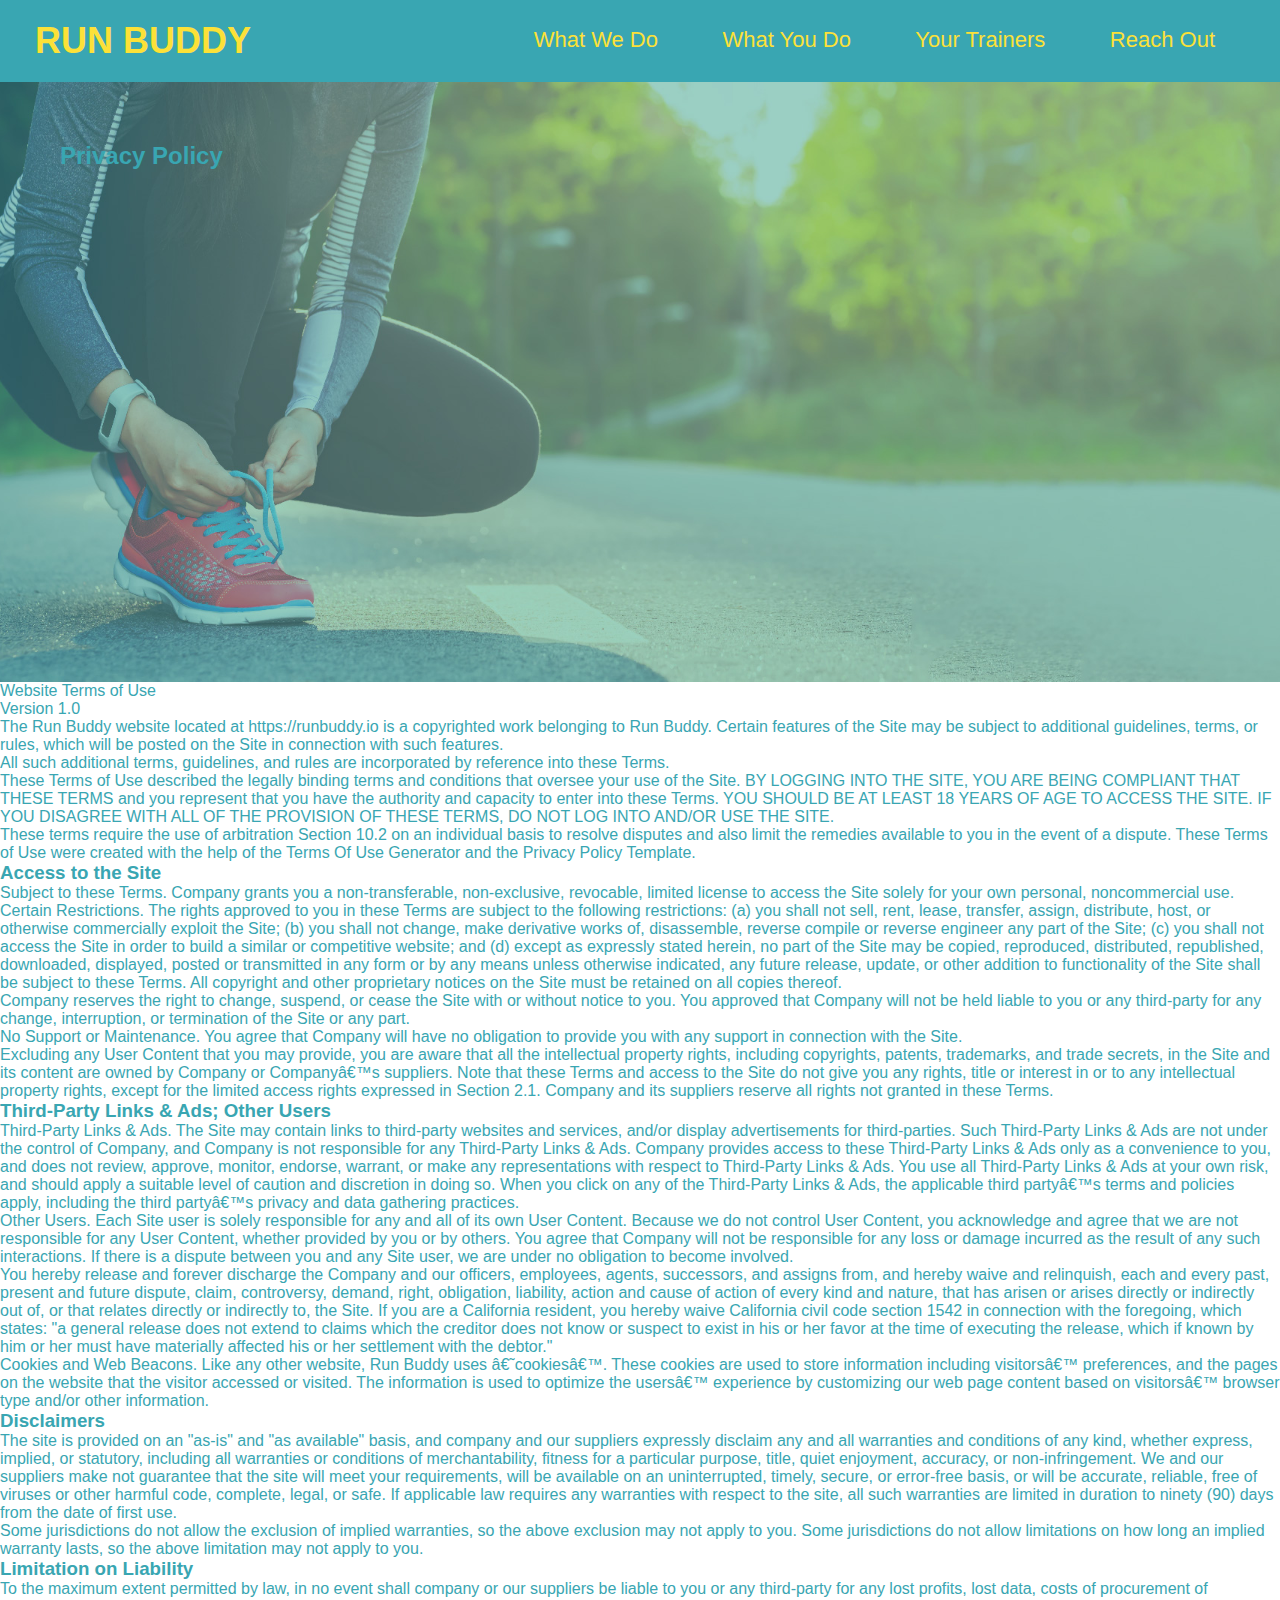
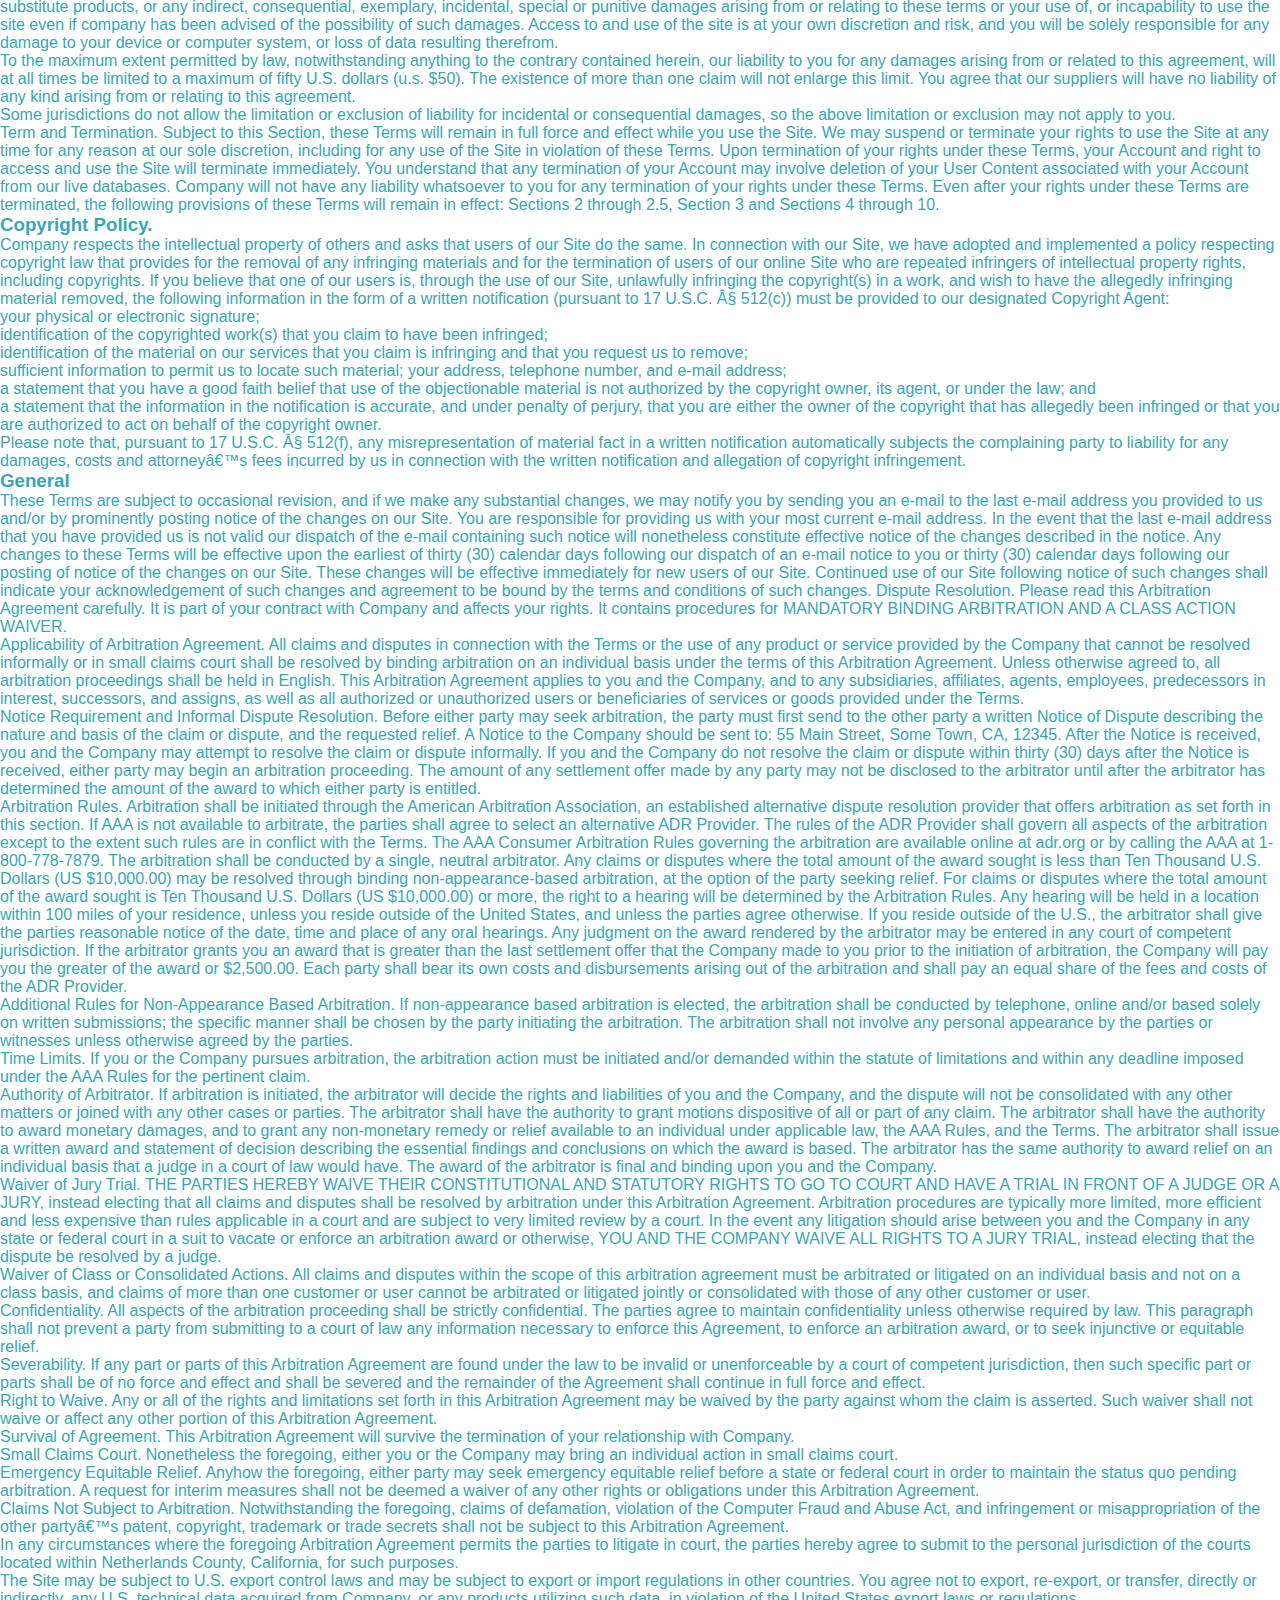
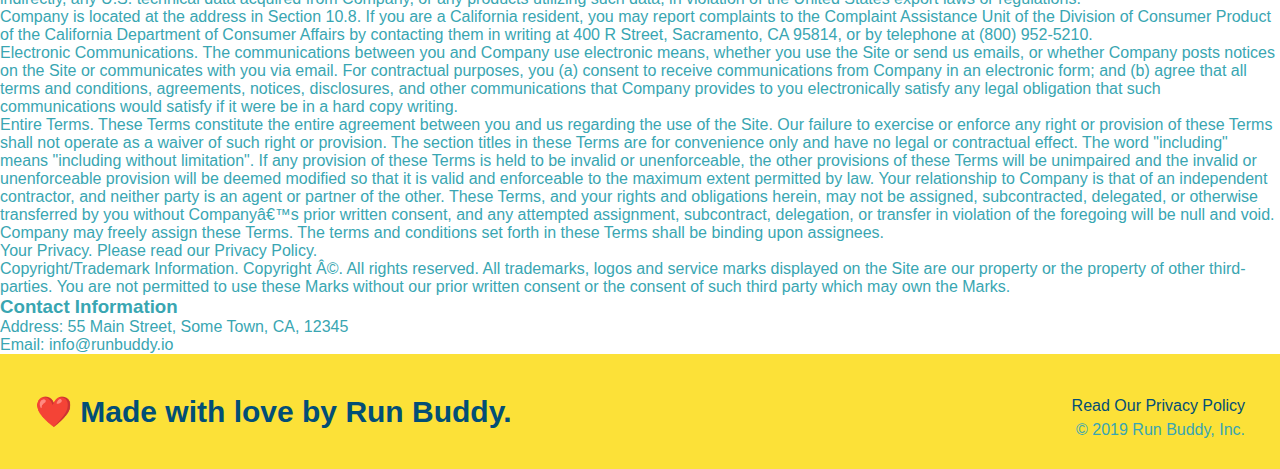
==== privacy-policy.html @ a8b6cab4 "New Privacy Policy Page" ====
<!DOCTYPE html>
<html lang="en">
<head>
    <meta charset="UTF-8">
    <meta name="viewport" content="width=device-width, initial-scale=1.0">
    <title>Privacy Policy - Run Buddy</title>
    <link rel="stylesheet" href="./assets/css/style.css"/>
</head>
<body>
    <header>
        <h1>
            <a href="/">RUN BUDDY</a>
        </h1>
       <!-- navigation -->
        <nav>
            <!-- Unordered list element -->
            <ul>
                <!-- List item element -->
                <li>
                    <!-- Anchor element -->
                    <a href="./index.html#what-we-do">What We Do</a>
                </li>
                <li>
                    <a href="./index.html#what-you-do">What You Do</a>
                </li>
                <li>
                    <a href="./index.html#your-trainers">Your Trainers</a>
                </li>
                <li>
                    <a href="./index.html#reach-out">Reach Out</a>
                </li>
            </ul>
        </nav>
    </header>
    <!-- Hero Section -->
    <section class="hero">
        <h2 class="page-title">
            Privacy Policy
        </h2>
    </section>
    <article>
        <p>
            Website Terms of Use
          </p>
    
          <p>
            Version 1.0
          </p>
    
          <p>
            The Run Buddy website located at https://runbuddy.io is a copyrighted work belonging to Run Buddy. Certain
            features of the Site may be subject to additional guidelines, terms, or rules, which will be posted on the Site
            in connection with such features.
          </p>
    
          <p>
            All such additional terms, guidelines, and rules are incorporated by reference into these Terms.
          </p>
    
          <p>
            These Terms of Use described the legally binding terms and conditions that oversee your use of the Site. BY
            LOGGING INTO THE SITE, YOU ARE BEING COMPLIANT THAT THESE TERMS and you represent that you have the authority
            and capacity to enter into these Terms. YOU SHOULD BE AT LEAST 18 YEARS OF AGE TO ACCESS THE SITE. IF YOU
            DISAGREE WITH ALL OF THE PROVISION OF THESE TERMS, DO NOT LOG INTO AND/OR USE THE SITE.
          </p>
    
          <p>
            These terms require the use of arbitration Section 10.2 on an individual basis to resolve disputes and also
            limit the remedies available to you in the event of a dispute. These Terms of Use were created with the help of
            the Terms Of Use Generator and the Privacy Policy Template.
          </p>
    
          <h3>
            Access to the Site
          </h3>
    
          <p>
            Subject to these Terms. Company grants you a non-transferable, non-exclusive, revocable, limited license to
            access the Site solely for your own personal, noncommercial use.
          </p>
    
          <p>
            Certain Restrictions. The rights approved to you in these Terms are subject to the following restrictions: (a)
            you shall not sell, rent, lease, transfer, assign, distribute, host, or otherwise commercially exploit the Site;
            (b) you shall not change, make derivative works of, disassemble, reverse compile or reverse engineer any part of
            the Site; (c) you shall not access the Site in order to build a similar or competitive website; and (d) except
            as expressly stated herein, no part of the Site may be copied, reproduced, distributed, republished, downloaded,
            displayed, posted or transmitted in any form or by any means unless otherwise indicated, any future release,
            update, or other addition to functionality of the Site shall be subject to these Terms. All copyright and other
            proprietary notices on the Site must be retained on all copies thereof.
          </p>
    
          <p>
            Company reserves the right to change, suspend, or cease the Site with or without notice to you. You approved
            that Company will not be held liable to you or any third-party for any change, interruption, or termination of
            the Site or any part.
          </p>
    
          <p>
            No Support or Maintenance. You agree that Company will have no obligation to provide you with any support in
            connection with the Site.
          </p>
    
          <p>
            Excluding any User Content that you may provide, you are aware that all the intellectual property rights,
            including copyrights, patents, trademarks, and trade secrets, in the Site and its content are owned by Company
            or Companyâ€™s suppliers. Note that these Terms and access to the Site do not give you any rights, title or
            interest in or to any intellectual property rights, except for the limited access rights expressed in Section
            2.1. Company and its suppliers reserve all rights not granted in these Terms.
          </p>
    
          <h3>
            Third-Party Links & Ads; Other Users
          </h3>
    
          <p>
            Third-Party Links & Ads. The Site may contain links to third-party websites and services, and/or display
            advertisements for third-parties. Such Third-Party Links & Ads are not under the control of Company, and Company
            is not responsible for any Third-Party Links & Ads. Company provides access to these Third-Party Links & Ads
            only as a convenience to you, and does not review, approve, monitor, endorse, warrant, or make any
            representations with respect to Third-Party Links & Ads. You use all Third-Party Links & Ads at your own risk,
            and should apply a suitable level of caution and discretion in doing so. When you click on any of the
            Third-Party Links & Ads, the applicable third partyâ€™s terms and policies apply, including the third partyâ€™s
            privacy and data gathering practices.
          </p>
    
          <p>
            Other Users. Each Site user is solely responsible for any and all of its own User Content. Because we do not
            control User Content, you acknowledge and agree that we are not responsible for any User Content, whether
            provided by you or by others. You agree that Company will not be responsible for any loss or damage incurred as
            the result of any such interactions. If there is a dispute between you and any Site user, we are under no
            obligation to become involved.
          </p>
    
          <p>
            You hereby release and forever discharge the Company and our officers, employees, agents, successors, and
            assigns from, and hereby waive and relinquish, each and every past, present and future dispute, claim,
            controversy, demand, right, obligation, liability, action and cause of action of every kind and nature, that has
            arisen or arises directly or indirectly out of, or that relates directly or indirectly to, the Site. If you are
            a California resident, you hereby waive California civil code section 1542 in connection with the foregoing,
            which states: "a general release does not extend to claims which the creditor does not know or suspect to exist
            in his or her favor at the time of executing the release, which if known by him or her must have materially
            affected his or her settlement with the debtor."
          </p>
    
          <p>
            Cookies and Web Beacons. Like any other website, Run Buddy uses â€˜cookiesâ€™. These cookies are used to store
            information including visitorsâ€™ preferences, and the pages on the website that the visitor accessed or visited.
            The information is used to optimize the usersâ€™ experience by customizing our web page content based on visitorsâ€™
            browser type and/or other information.
          </p>
    
          <h3>
            Disclaimers
          </h3>
    
          <p>
            The site is provided on an "as-is" and "as available" basis, and company and our suppliers expressly disclaim
            any and all warranties and conditions of any kind, whether express, implied, or statutory, including all
            warranties or conditions of merchantability, fitness for a particular purpose, title, quiet enjoyment, accuracy,
            or non-infringement. We and our suppliers make not guarantee that the site will meet your requirements, will be
            available on an uninterrupted, timely, secure, or error-free basis, or will be accurate, reliable, free of
            viruses or other harmful code, complete, legal, or safe. If applicable law requires any warranties with respect
            to the site, all such warranties are limited in duration to ninety (90) days from the date of first use.
          </p>
    
          <p>
            Some jurisdictions do not allow the exclusion of implied warranties, so the above exclusion may not apply to
            you. Some jurisdictions do not allow limitations on how long an implied warranty lasts, so the above limitation
            may not apply to you.
          </p>
    
          <h3>
            Limitation on Liability
          </h3>
    
          <p>
            To the maximum extent permitted by law, in no event shall company or our suppliers be liable to you or any
            third-party for any lost profits, lost data, costs of procurement of substitute products, or any indirect,
            consequential, exemplary, incidental, special or punitive damages arising from or relating to these terms or
            your use of, or incapability to use the site even if company has been advised of the possibility of such
            damages. Access to and use of the site is at your own discretion and risk, and you will be solely responsible
            for any damage to your device or computer system, or loss of data resulting therefrom.
          </p>
    
          <p>
            To the maximum extent permitted by law, notwithstanding anything to the contrary contained herein, our liability
            to you for any damages arising from or related to this agreement, will at all times be limited to a maximum of
            fifty U.S. dollars (u.s. $50). The existence of more than one claim will not enlarge this limit. You agree that
            our suppliers will have no liability of any kind arising from or relating to this agreement.
          </p>
    
          <p>
            Some jurisdictions do not allow the limitation or exclusion of liability for incidental or consequential
            damages, so the above limitation or exclusion may not apply to you.
          </p>
    
          <p>
            Term and Termination. Subject to this Section, these Terms will remain in full force and effect while you use
            the Site. We may suspend or terminate your rights to use the Site at any time for any reason at our sole
            discretion, including for any use of the Site in violation of these Terms. Upon termination of your rights under
            these Terms, your Account and right to access and use the Site will terminate immediately. You understand that
            any termination of your Account may involve deletion of your User Content associated with your Account from our
            live databases. Company will not have any liability whatsoever to you for any termination of your rights under
            these Terms. Even after your rights under these Terms are terminated, the following provisions of these Terms
            will remain in effect: Sections 2 through 2.5, Section 3 and Sections 4 through 10.
          </p>
    
          <h3>
            Copyright Policy.
          </h3>
    
          <p>
            Company respects the intellectual property of others and asks that users of our Site do the same. In connection
            with our Site, we have adopted and implemented a policy respecting copyright law that provides for the removal
            of any infringing materials and for the termination of users of our online Site who are repeated infringers of
            intellectual property rights, including copyrights. If you believe that one of our users is, through the use of
            our Site, unlawfully infringing the copyright(s) in a work, and wish to have the allegedly infringing material
            removed, the following information in the form of a written notification (pursuant to 17 U.S.C. Â§ 512(c)) must
            be provided to our designated Copyright Agent:
          </p>
    
          <ul>
            <li>
              your physical or electronic signature;
            </li>
            <li>
              identification of the copyrighted work(s) that you claim to have been infringed;
            </li>
            <li>
              identification of the material on our services that you claim is infringing and that you request us to remove;
            </li>
            <li>
              sufficient information to permit us to locate such material; your address, telephone number, and e-mail
              address;
            </li>
            <li>
              a statement that you have a good faith belief that use of the objectionable material is not authorized by the
              copyright owner, its agent, or under the law; and
            </li>
            <li>
              a statement that the information in the notification is accurate, and under penalty of perjury, that you are
              either the owner of the copyright that has allegedly been infringed or that you are authorized to act on
              behalf of the copyright owner.
            </li>
          </ul>
    
          <p>
            Please note that, pursuant to 17 U.S.C. Â§ 512(f), any misrepresentation of material fact in a written
            notification automatically subjects the complaining party to liability for any damages, costs and attorneyâ€™s
            fees incurred by us in connection with the written notification and allegation of copyright infringement.
          </p>
    
          <h3>
            General
          </h3>
    
          <p>
            These Terms are subject to occasional revision, and if we make any substantial changes, we may notify you by
            sending you an e-mail to the last e-mail address you provided to us and/or by prominently posting notice of the
            changes on our Site. You are responsible for providing us with your most current e-mail address. In the event
            that the last e-mail address that you have provided us is not valid our dispatch of the e-mail containing such
            notice will nonetheless constitute effective notice of the changes described in the notice. Any changes to these
            Terms will be effective upon the earliest of thirty (30) calendar days following our dispatch of an e-mail
            notice to you or thirty (30) calendar days following our posting of notice of the changes on our Site. These
            changes will be effective immediately for new users of our Site. Continued use of our Site following notice of
            such changes shall indicate your acknowledgement of such changes and agreement to be bound by the terms and
            conditions of such changes. Dispute Resolution. Please read this Arbitration Agreement carefully. It is part of
            your contract with Company and affects your rights. It contains procedures for MANDATORY BINDING ARBITRATION AND
            A CLASS ACTION WAIVER.
          </p>
    
          <p>
            Applicability of Arbitration Agreement. All claims and disputes in connection with the Terms or the use of any
            product or service provided by the Company that cannot be resolved informally or in small claims court shall be
            resolved by binding arbitration on an individual basis under the terms of this Arbitration Agreement. Unless
            otherwise agreed to, all arbitration proceedings shall be held in English. This Arbitration Agreement applies to
            you and the Company, and to any subsidiaries, affiliates, agents, employees, predecessors in interest,
            successors, and assigns, as well as all authorized or unauthorized users or beneficiaries of services or goods
            provided under the Terms.
          </p>
    
          <p>
            Notice Requirement and Informal Dispute Resolution. Before either party may seek arbitration, the party must
            first send to the other party a written Notice of Dispute describing the nature and basis of the claim or
            dispute, and the requested relief. A Notice to the Company should be sent to: 55 Main Street, Some Town, CA,
            12345. After the Notice is received, you and the Company may attempt to resolve the claim or dispute informally.
            If you and the Company do not resolve the claim or dispute within thirty (30) days after the Notice is received,
            either party may begin an arbitration proceeding. The amount of any settlement offer made by any party may not
            be disclosed to the arbitrator until after the arbitrator has determined the amount of the award to which either
            party is entitled.
          </p>
    
          <p>
            Arbitration Rules. Arbitration shall be initiated through the American Arbitration Association, an established
            alternative dispute resolution provider that offers arbitration as set forth in this section. If AAA is not
            available to arbitrate, the parties shall agree to select an alternative ADR Provider. The rules of the ADR
            Provider shall govern all aspects of the arbitration except to the extent such rules are in conflict with the
            Terms. The AAA Consumer Arbitration Rules governing the arbitration are available online at adr.org or by
            calling the AAA at 1-800-778-7879. The arbitration shall be conducted by a single, neutral arbitrator. Any
            claims or disputes where the total amount of the award sought is less than Ten Thousand U.S. Dollars (US
            $10,000.00) may be resolved through binding non-appearance-based arbitration, at the option of the party seeking
            relief. For claims or disputes where the total amount of the award sought is Ten Thousand U.S. Dollars (US
            $10,000.00) or more, the right to a hearing will be determined by the Arbitration Rules. Any hearing will be
            held in a location within 100 miles of your residence, unless you reside outside of the United States, and
            unless the parties agree otherwise. If you reside outside of the U.S., the arbitrator shall give the parties
            reasonable notice of the date, time and place of any oral hearings. Any judgment on the award rendered by the
            arbitrator may be entered in any court of competent jurisdiction. If the arbitrator grants you an award that is
            greater than the last settlement offer that the Company made to you prior to the initiation of arbitration, the
            Company will pay you the greater of the award or $2,500.00. Each party shall bear its own costs and
            disbursements arising out of the arbitration and shall pay an equal share of the fees and costs of the ADR
            Provider.
          </p>
    
          <p>
            Additional Rules for Non-Appearance Based Arbitration. If non-appearance based arbitration is elected, the
            arbitration shall be conducted by telephone, online and/or based solely on written submissions; the specific
            manner shall be chosen by the party initiating the arbitration. The arbitration shall not involve any personal
            appearance by the parties or witnesses unless otherwise agreed by the parties.
          </p>
    
          <p>
            Time Limits. If you or the Company pursues arbitration, the arbitration action must be initiated and/or demanded
            within the statute of limitations and within any deadline imposed under the AAA Rules for the pertinent claim.
          </p>
    
          <p>
            Authority of Arbitrator. If arbitration is initiated, the arbitrator will decide the rights and liabilities of
            you and the Company, and the dispute will not be consolidated with any other matters or joined with any other
            cases or parties. The arbitrator shall have the authority to grant motions dispositive of all or part of any
            claim. The arbitrator shall have the authority to award monetary damages, and to grant any non-monetary remedy
            or relief available to an individual under applicable law, the AAA Rules, and the Terms. The arbitrator shall
            issue a written award and statement of decision describing the essential findings and conclusions on which the
            award is based. The arbitrator has the same authority to award relief on an individual basis that a judge in a
            court of law would have. The award of the arbitrator is final and binding upon you and the Company.
          </p>
    
          <p>
            Waiver of Jury Trial. THE PARTIES HEREBY WAIVE THEIR CONSTITUTIONAL AND STATUTORY RIGHTS TO GO TO COURT AND HAVE
            A TRIAL IN FRONT OF A JUDGE OR A JURY, instead electing that all claims and disputes shall be resolved by
            arbitration under this Arbitration Agreement. Arbitration procedures are typically more limited, more efficient
            and less expensive than rules applicable in a court and are subject to very limited review by a court. In the
            event any litigation should arise between you and the Company in any state or federal court in a suit to vacate
            or enforce an arbitration award or otherwise, YOU AND THE COMPANY WAIVE ALL RIGHTS TO A JURY TRIAL, instead
            electing that the dispute be resolved by a judge.
          </p>
    
          <p>
            Waiver of Class or Consolidated Actions. All claims and disputes within the scope of this arbitration agreement
            must be arbitrated or litigated on an individual basis and not on a class basis, and claims of more than one
            customer or user cannot be arbitrated or litigated jointly or consolidated with those of any other customer or
            user.
          </p>
    
          <p>
            Confidentiality. All aspects of the arbitration proceeding shall be strictly confidential. The parties agree to
            maintain confidentiality unless otherwise required by law. This paragraph shall not prevent a party from
            submitting to a court of law any information necessary to enforce this Agreement, to enforce an arbitration
            award, or to seek injunctive or equitable relief.
          </p>
    
          <p>
            Severability. If any part or parts of this Arbitration Agreement are found under the law to be invalid or
            unenforceable by a court of competent jurisdiction, then such specific part or parts shall be of no force and
            effect and shall be severed and the remainder of the Agreement shall continue in full force and effect.
          </p>
    
          <p>
            Right to Waive. Any or all of the rights and limitations set forth in this Arbitration Agreement may be waived
            by the party against whom the claim is asserted. Such waiver shall not waive or affect any other portion of this
            Arbitration Agreement.
          </p>
    
          <p>
            Survival of Agreement. This Arbitration Agreement will survive the termination of your relationship with
            Company.
          </p>
    
          <p>
            Small Claims Court. Nonetheless the foregoing, either you or the Company may bring an individual action in small
            claims court.
          </p>
    
          <p>
            Emergency Equitable Relief. Anyhow the foregoing, either party may seek emergency equitable relief before a
            state or federal court in order to maintain the status quo pending arbitration. A request for interim measures
            shall not be deemed a waiver of any other rights or obligations under this Arbitration Agreement.
          </p>
    
          <p>
            Claims Not Subject to Arbitration. Notwithstanding the foregoing, claims of defamation, violation of the
            Computer Fraud and Abuse Act, and infringement or misappropriation of the other partyâ€™s patent, copyright,
            trademark or trade secrets shall not be subject to this Arbitration Agreement.
          </p>
    
          <p>
            In any circumstances where the foregoing Arbitration Agreement permits the parties to litigate in court, the
            parties hereby agree to submit to the personal jurisdiction of the courts located within Netherlands County,
            California, for such purposes.
          </p>
    
          <p>
            The Site may be subject to U.S. export control laws and may be subject to export or import regulations in other
            countries. You agree not to export, re-export, or transfer, directly or indirectly, any U.S. technical data
            acquired from Company, or any products utilizing such data, in violation of the United States export laws or
            regulations.
          </p>
    
          <p>
            Company is located at the address in Section 10.8. If you are a California resident, you may report complaints
            to the Complaint Assistance Unit of the Division of Consumer Product of the California Department of Consumer
            Affairs by contacting them in writing at 400 R Street, Sacramento, CA 95814, or by telephone at (800) 952-5210.
          </p>
    
          <p>
            Electronic Communications. The communications between you and Company use electronic means, whether you use the
            Site or send us emails, or whether Company posts notices on the Site or communicates with you via email. For
            contractual purposes, you (a) consent to receive communications from Company in an electronic form; and (b)
            agree that all terms and conditions, agreements, notices, disclosures, and other communications that Company
            provides to you electronically satisfy any legal obligation that such communications would satisfy if it were be
            in a hard copy writing.
          </p>
    
          <p>
            Entire Terms. These Terms constitute the entire agreement between you and us regarding the use of the Site. Our
            failure to exercise or enforce any right or provision of these Terms shall not operate as a waiver of such right
            or provision. The section titles in these Terms are for convenience only and have no legal or contractual
            effect. The word "including" means "including without limitation". If any provision of these Terms is held to be
            invalid or unenforceable, the other provisions of these Terms will be unimpaired and the invalid or
            unenforceable provision will be deemed modified so that it is valid and enforceable to the maximum extent
            permitted by law. Your relationship to Company is that of an independent contractor, and neither party is an
            agent or partner of the other. These Terms, and your rights and obligations herein, may not be assigned,
            subcontracted, delegated, or otherwise transferred by you without Companyâ€™s prior written consent, and any
            attempted assignment, subcontract, delegation, or transfer in violation of the foregoing will be null and void.
            Company may freely assign these Terms. The terms and conditions set forth in these Terms shall be binding upon
            assignees.
          </p>
    
          <p>
            Your Privacy. Please read our Privacy Policy.
          </p>
    
          <p>
            Copyright/Trademark Information. Copyright Â©. All rights reserved. All trademarks, logos and service marks
            displayed on the Site are our property or the property of other third-parties. You are not permitted to use
            these Marks without our prior written consent or the consent of such third party which may own the Marks.
          </p>
    
          <h3>
            Contact Information
          </h3>
    
          <p>
            Address: 55 Main Street, Some Town, CA, 12345
          </p>
    
          <p>
            Email: info@runbuddy.io
          </p>
    </article>
     <!-- footer -->
     <footer>
        <h2>❤️ Made with love by Run Buddy.</h2>
        <div>
            <a>Read Our Privacy Policy</a><br />
            &copy; 2019 Run Buddy, Inc.
        </div>
    </footer>
</body>
</html>
---- assets/css/style.css ----
* {
    margin: 0;
    padding: 0;
    box-sizing: border-box;
}

body {
   /* more on this crazy alphanumerical value in a minute */ 
   color: #39a6b2;
   font-family: Helvetica, Arial, sans-serif;
}

/* apply styles to <header> */
header {
    padding: 20px 35px;
    background-color: #39a6b2;
}

header h1 {
    font-weight: bold;
    font-size: 36px;
    color: #fce138;
    margin: 0;
    display: inline;
}

header a {
    text-decoration: none;
    color: #fce138;
}

header nav {
    float: right;
    margin: 7px 0;
}

header nav ul li {
    display: inline;
}

header nav ul li a {
    margin: 0 30px;
    font-weight: lighter;
    font-size: 22px;
}

footer { 
    background: #fce138;
    width: 100%;
    padding: 40px 35px;
}

footer h2 {
    display: inline;
    color: #024e76;
    font-size: 30px;
    margin: 0;
}

footer div {
    float: right;
    line-height: 1.5;
    text-align: right;
}

footer a {
    color: #024e76;
}

section {
    padding: 60px;
}

/* Hero Style Start */
.hero {
    background-image: url("../images/hero-bg.jpg");
    height: 600px;
    background-size: cover;
    background-position: center;
    position: relative;
}

.hero-form {
    background-color: #fce138;
    padding: 20px;
    width: 500px;
    color: #024e76;
    border: solid 3px #024e76;
    position: absolute;
    bottom: 120px;
    right: 140px;
}

.hero-form h3 {
    font-size: 24px;
    margin: 0px;
}

.hero-form p {
    margin: 5px 0 15px 0;
}

.form-input {
    border: 1px solid #024e76;
    display: block;
    padding: 7px 15px;
    font-size: 16px;
    color: #024e76;
    width: 100%;
    margin-bottom: 15px;

}

.hero-form label {
    margin: 0 5px;
}

.hero-form button {
    padding: 10px 20px;
    font-size: 16px;
    border: none;
    background-color: #024e76;
    color: #fce138;
}
/* Hero Style End */

.intro {
    text-align: center;
}

.intro p {
    line-height: 1.7;
    color: #39a6b2;
    width: 80%;
    font-size: 20px;
    display: inline-block;
}

/* What We Do Style */
.steps {
    text-align: center;
    background: #fce138;
}

.steps div {
    margin-bottom: 80px;
}

.steps img {
    width: 15%;
    margin: 10px 0;
}

.steps h3 {
    color: #024e76;
    font-size: 46px;
    margin-top: 10px;
}

.steps p {
    color: #39a6b2;
    font-size: 23px;
}

.steps span {
    font-size: 38px;
}

/* What We Do Style End */
.section-title {
    font-size: 55px;
    color: #024e76; 
    margin-bottom: 35px;
    padding: 0 100px 20px 100px;
    display: inline-block;
    border-bottom: 3px solid;
}

.trainer {
    width: 900px;
    margin: 0 auto 30px auto;
    background: #024e76;
    color: #fce138;
    overflow: auto;
}

.trainer img {
    width: 35%;
    float: left;
}

.trainer-bio {
    padding: 35px;
    float: left;
    width: 65%;
}

.trainer-bio h3 {
    font-size: 32px;
    margin-bottom: 8px;
}

.trainer-bio h4 {
    font-weight: lighter;
    font-size: 26px;
    margin-bottom: 25px;
}

.trainer-bio p {
    font-size: 17px;
    line-height: 1.3;
}

.trainers {
    text-align: center;
}

/* Reach Out Style */
.contact {
    background-color: #024e76;
    text-align: center;
}

.contact h2 {
    color: #fce138;
}

.contact-info iframe {
    width: 400px;
    height: 400px;
}

.contact-info div {
    width: 410px;
    display: inline-block;
    vertical-align: top;
    text-align: left;
    margin: 30px 0 0 60px;
    color: white;
}

.contact-info h3 {
    color: #fce138;
    font-size: 32px;
}

.contact-info p, .contact-info address {
    margin: 20px 0;
    line-height: 1.5;
    font-size: 20px;
    font-style: normal;
}

.contact-info a {
    color: #fce138;
}

/* Reach Out Style End */

.primary-border {
    border-color: #fce138;
}

.secondary-border {
    border-color: #39a6b2;
}

.text-left {
    text-align: left;
}

.text-right {
    text-align: right;
}
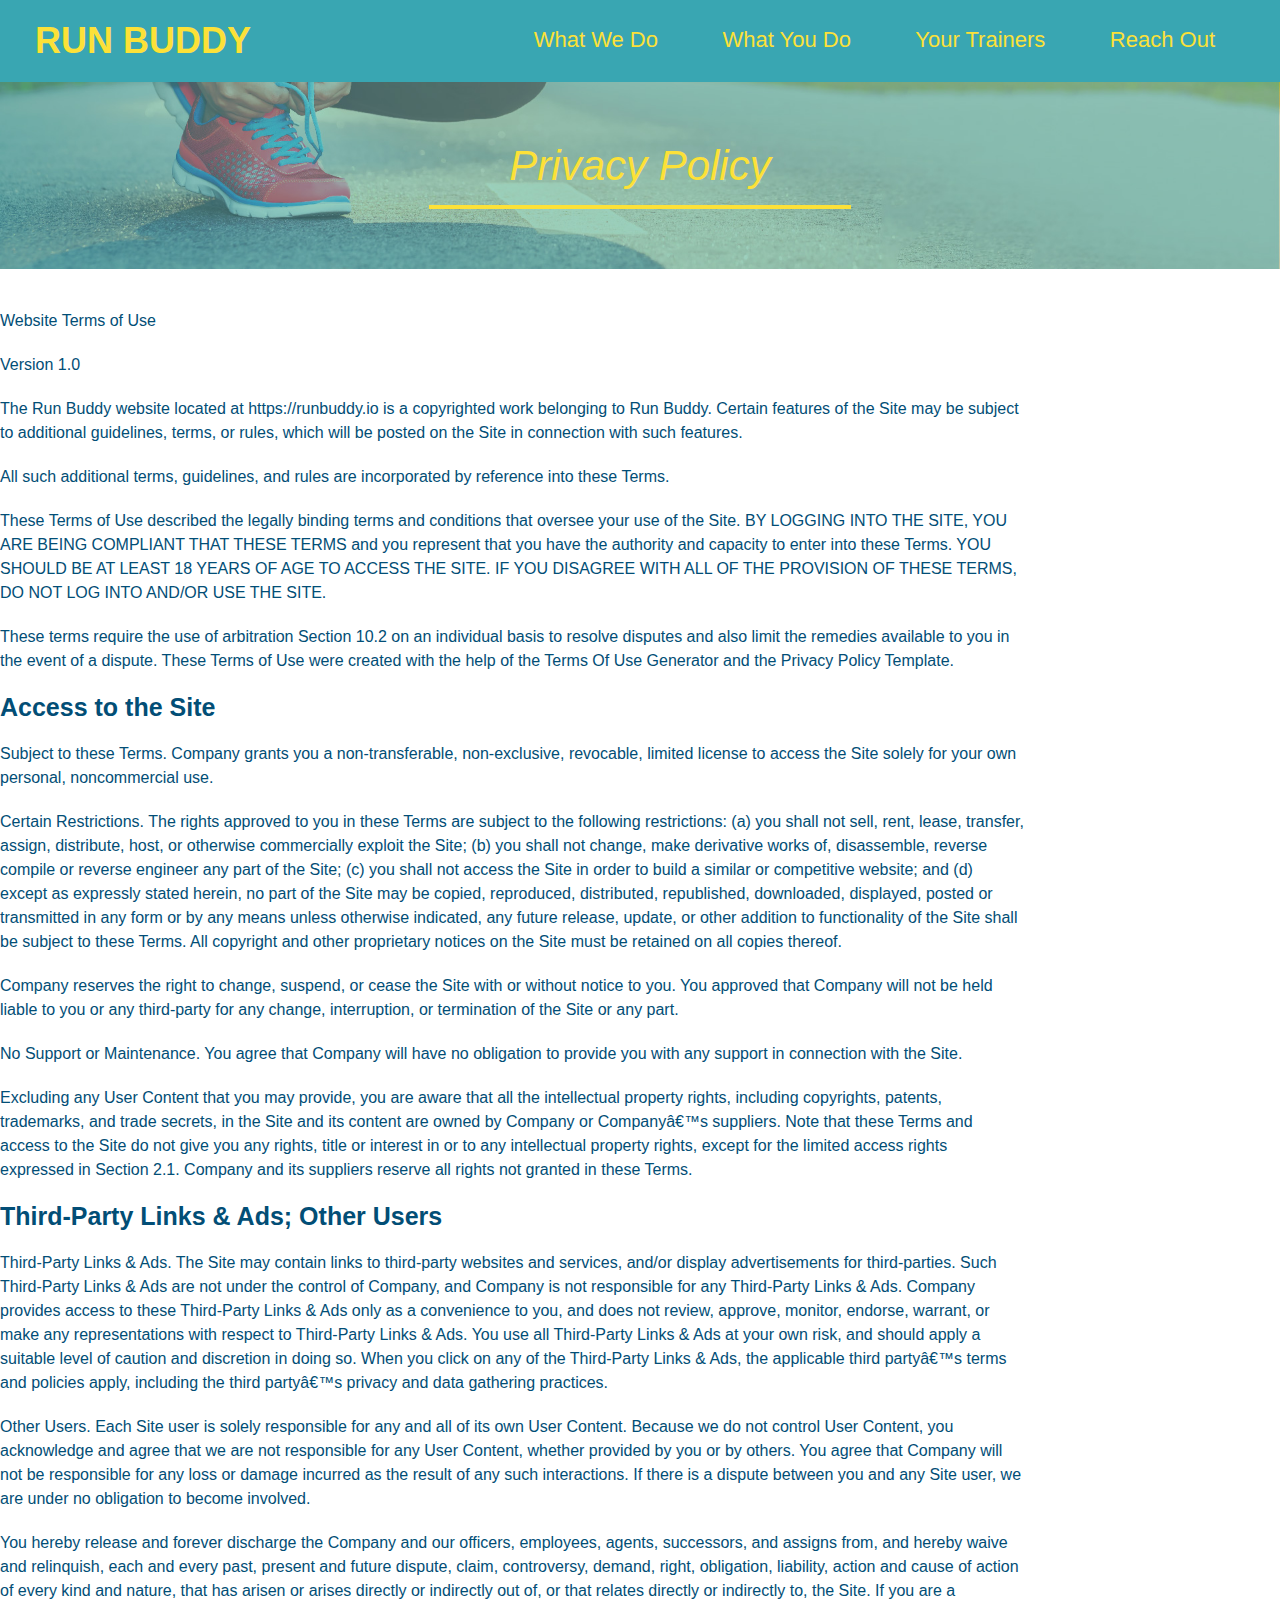
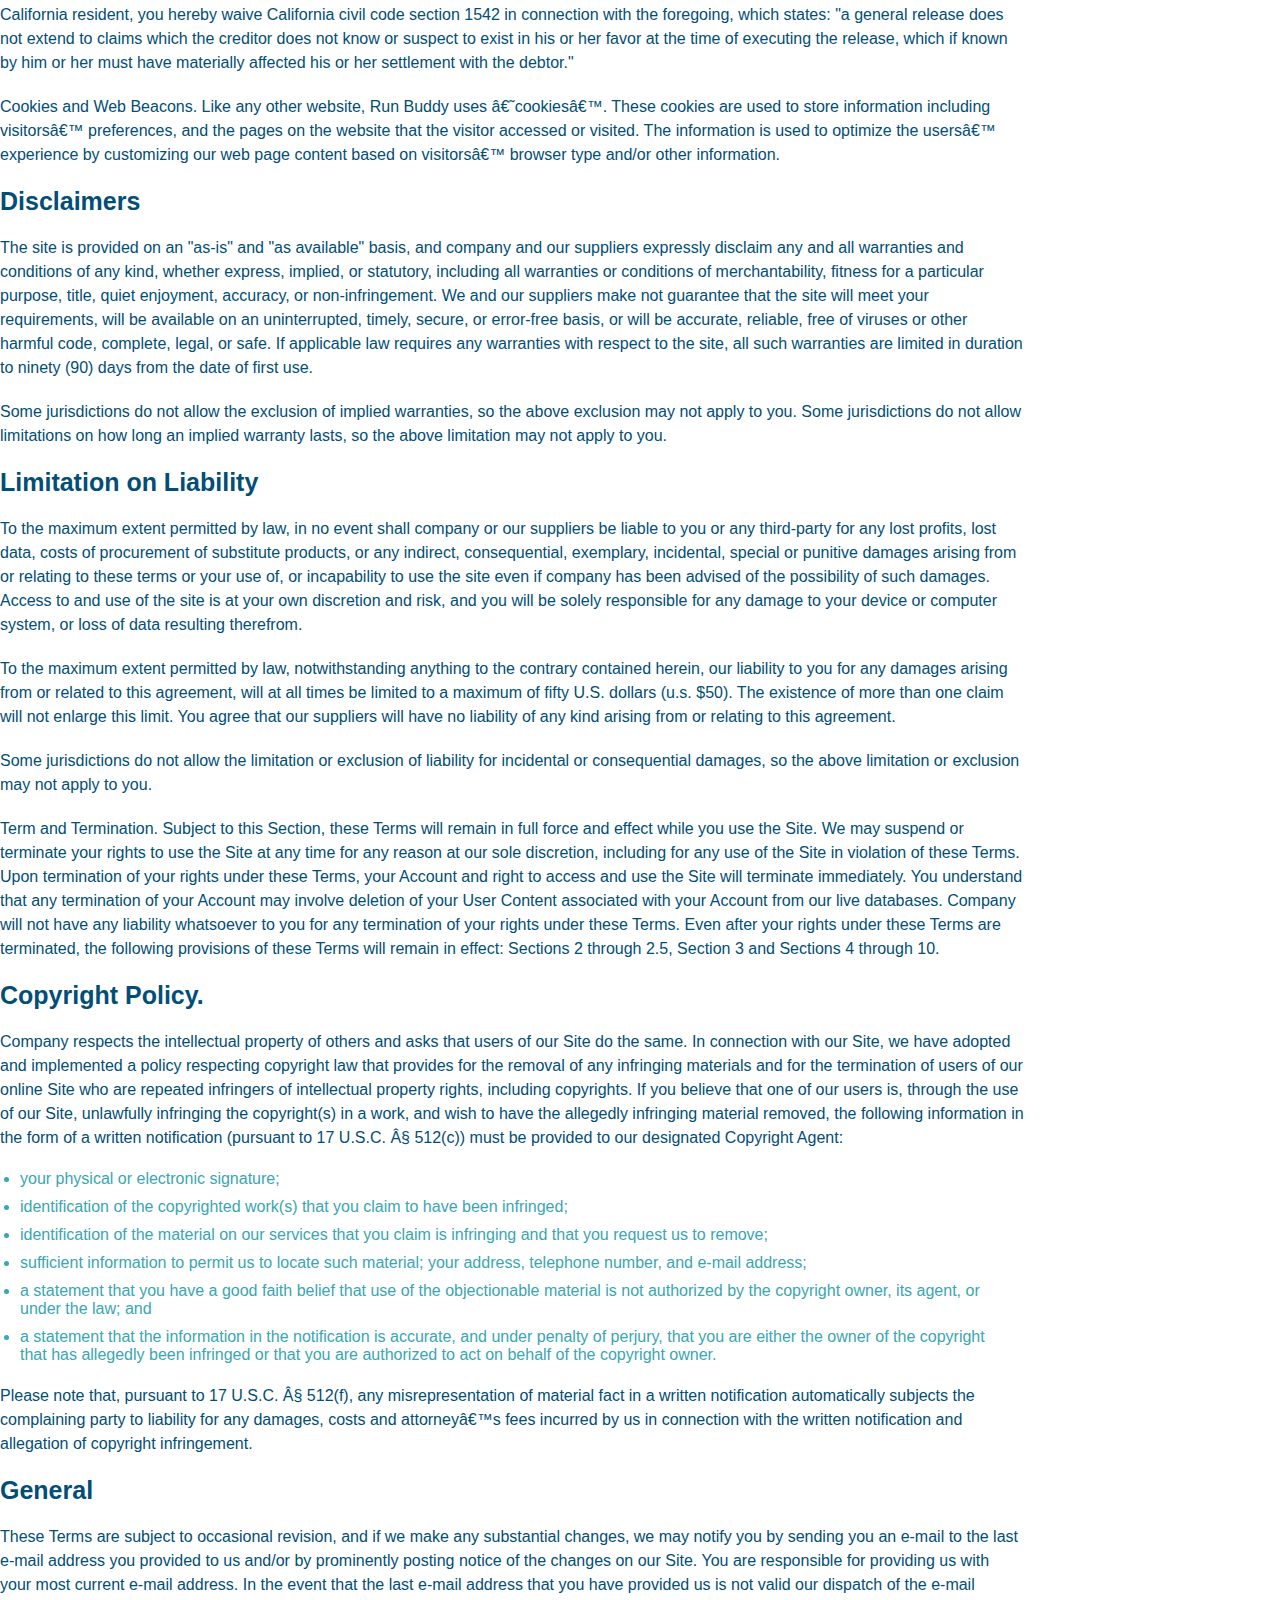
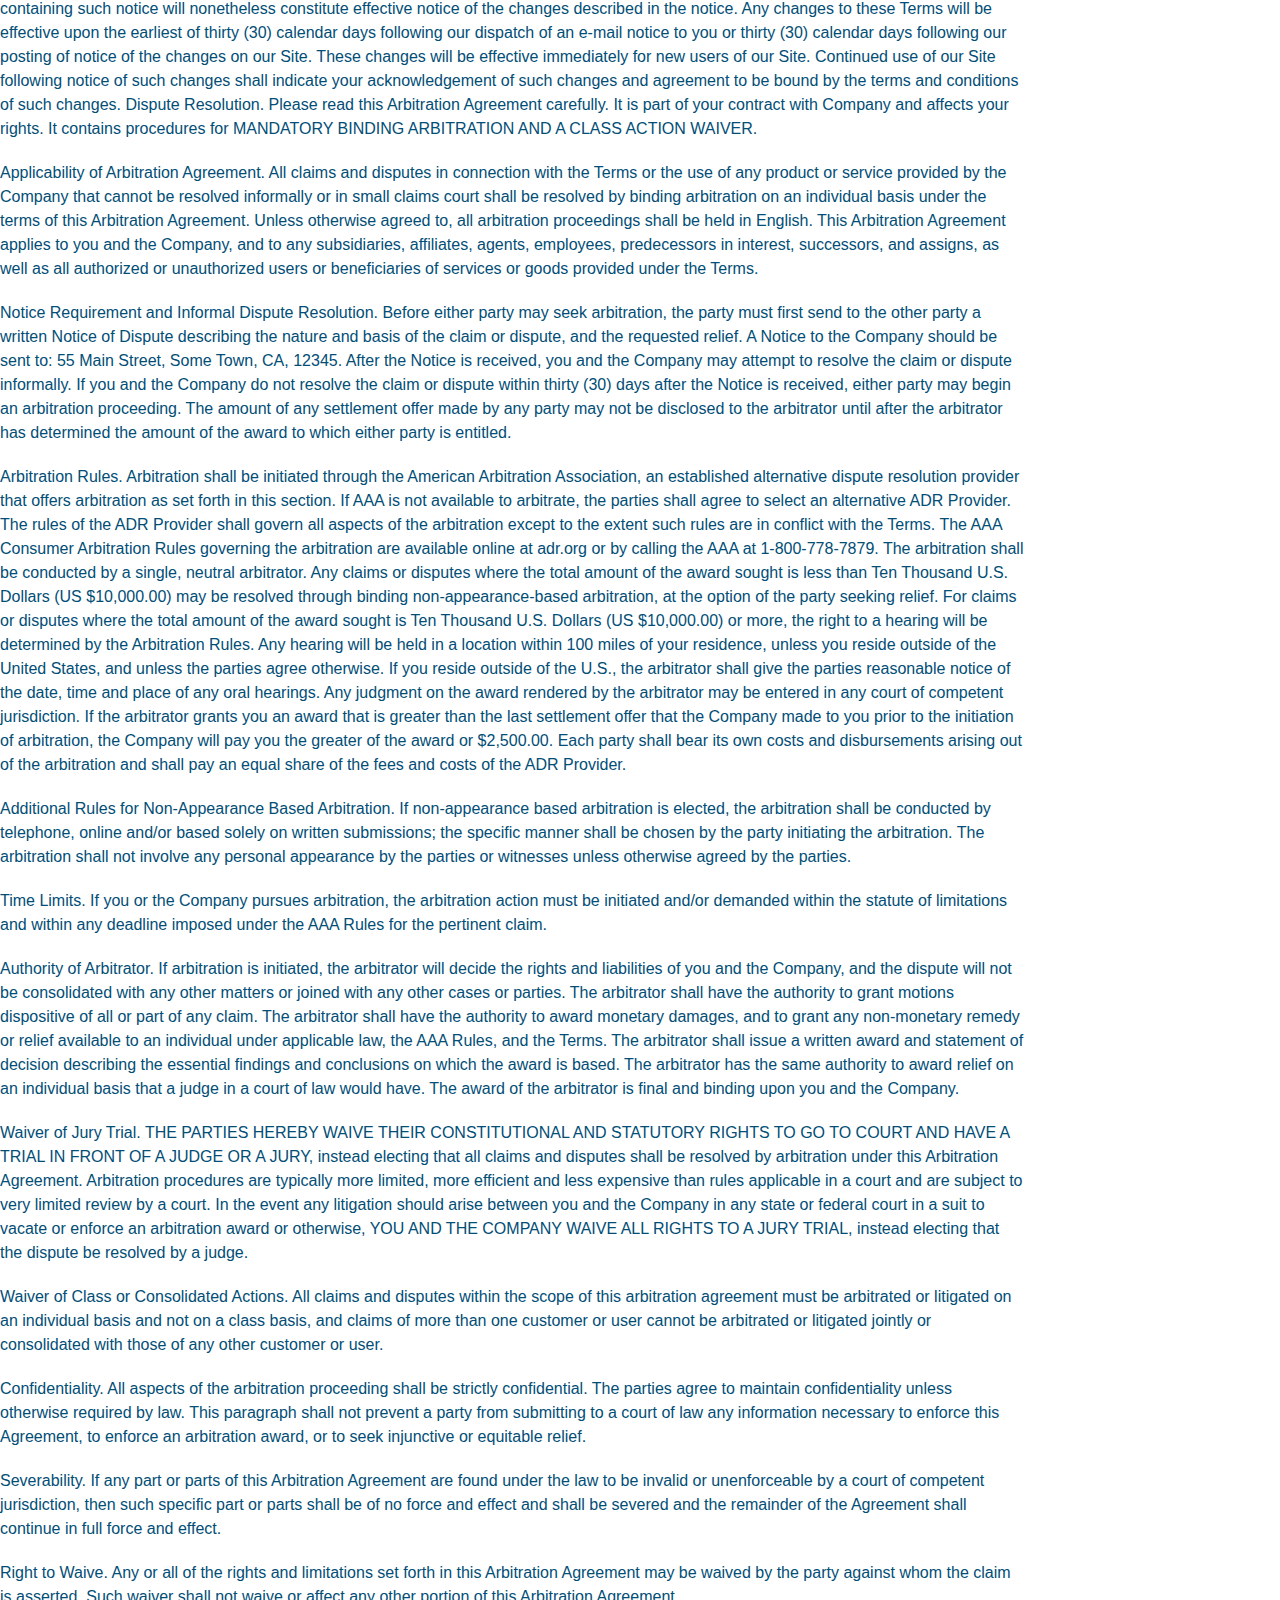
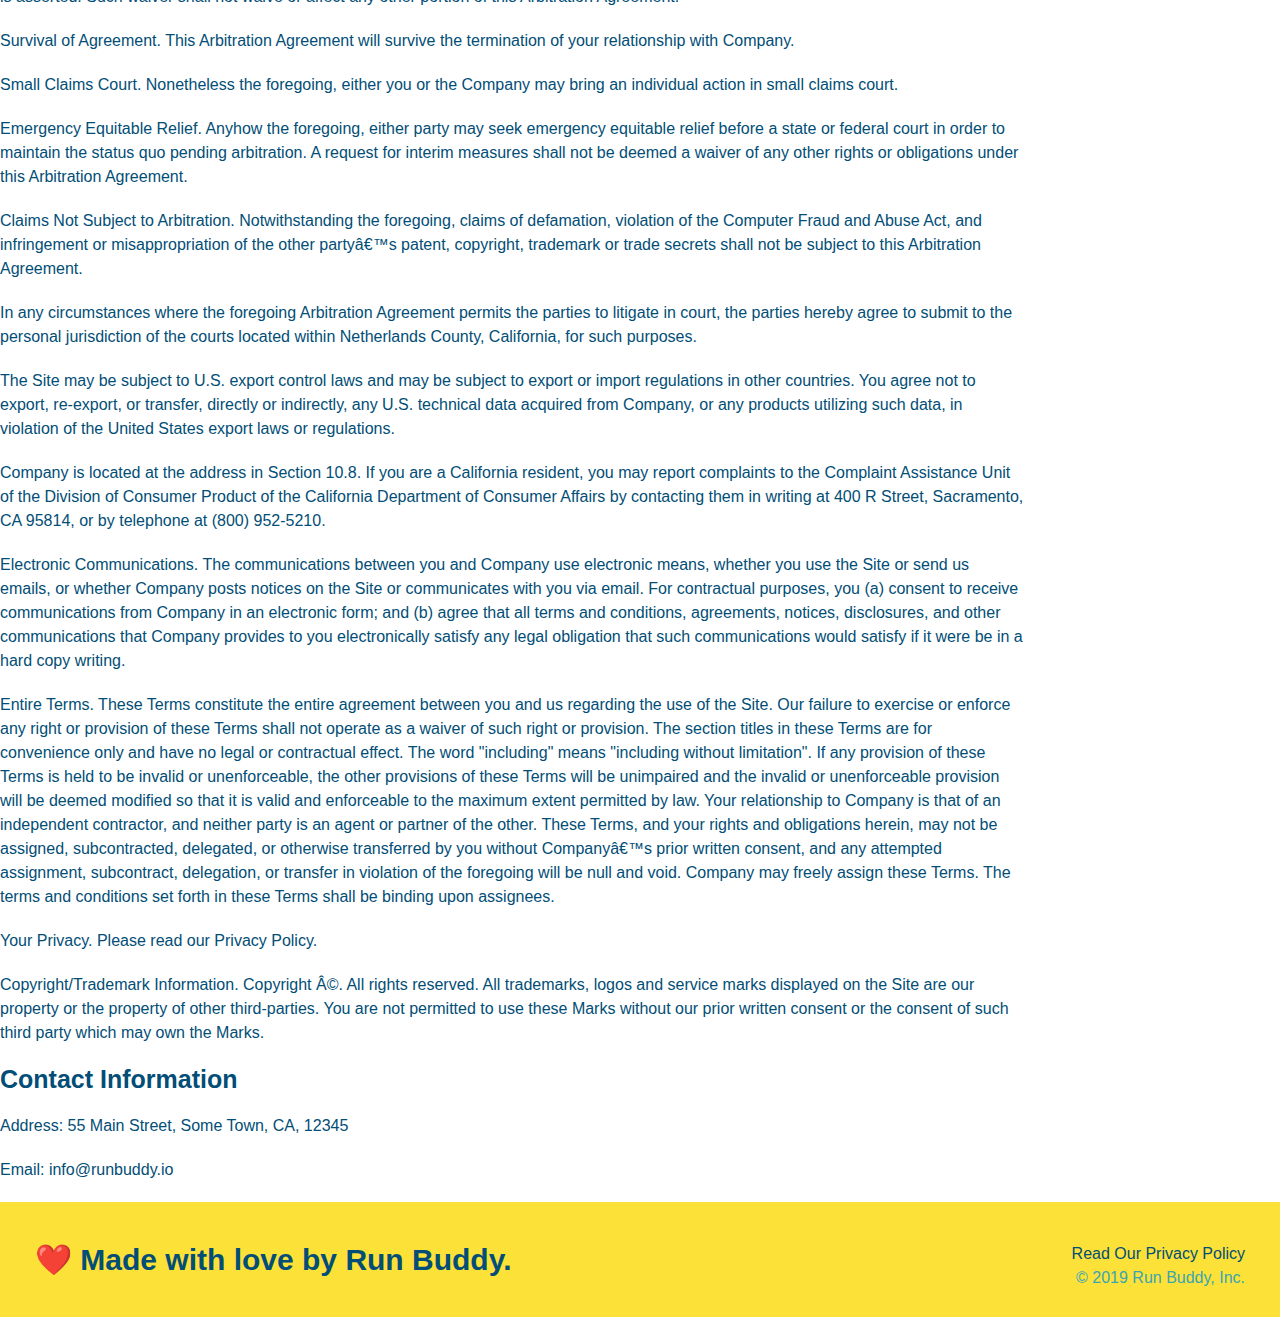
==== commit 07a80748: "Added all styles to Privacy Policy" ====
--- a/privacy-policy.html
+++ b/privacy-policy.html
@@ -5,6 +5,7 @@
     <meta name="viewport" content="width=device-width, initial-scale=1.0">
     <title>Privacy Policy - Run Buddy</title>
     <link rel="stylesheet" href="./assets/css/style.css"/>
+    <link rel="stylesheet" href="./assets/css/secondary-styles.css"/>
 </head>
 <body>
     <header>
@@ -38,7 +39,7 @@
             Privacy Policy
         </h2>
     </section>
-    <article>
+    <article class="secondary-content">
         <p>
             Website Terms of Use
           </p>
--- a/assets/css/secondary-styles.css
+++ b/assets/css/secondary-styles.css
@@ -0,0 +1,42 @@
+.hero {
+    background-position: bottom;
+    height: auto;
+    text-align: center;
+    margin-bottom: 40px;
+}
+
+.page-title {
+    color: #fce138;
+    display: inline-block;
+    border-bottom: 4px solid #fce138;
+    padding: 0 80px 15px 80px;
+    font-weight: normal;
+    font-size: 42px;
+    font-style: italic;
+}
+
+.secondary-content {
+    width: 80%;
+    margin: center;
+    color: #024e76;
+}
+
+.secondary-content h3 {
+    font-size: 25px;
+    margin: 20px 0 20px 0;
+}
+
+.secondary-content p {
+    font-size: 16px;
+    line-height: 1.5;
+    margin: 20px 0 20px 0;
+}
+
+.secondary-content ul {
+    margin: 15px 20px 15px 20px;
+}
+
+.secondary-content li {
+    color: #39a6b2;
+    margin: 10px 0 10px 0;
+}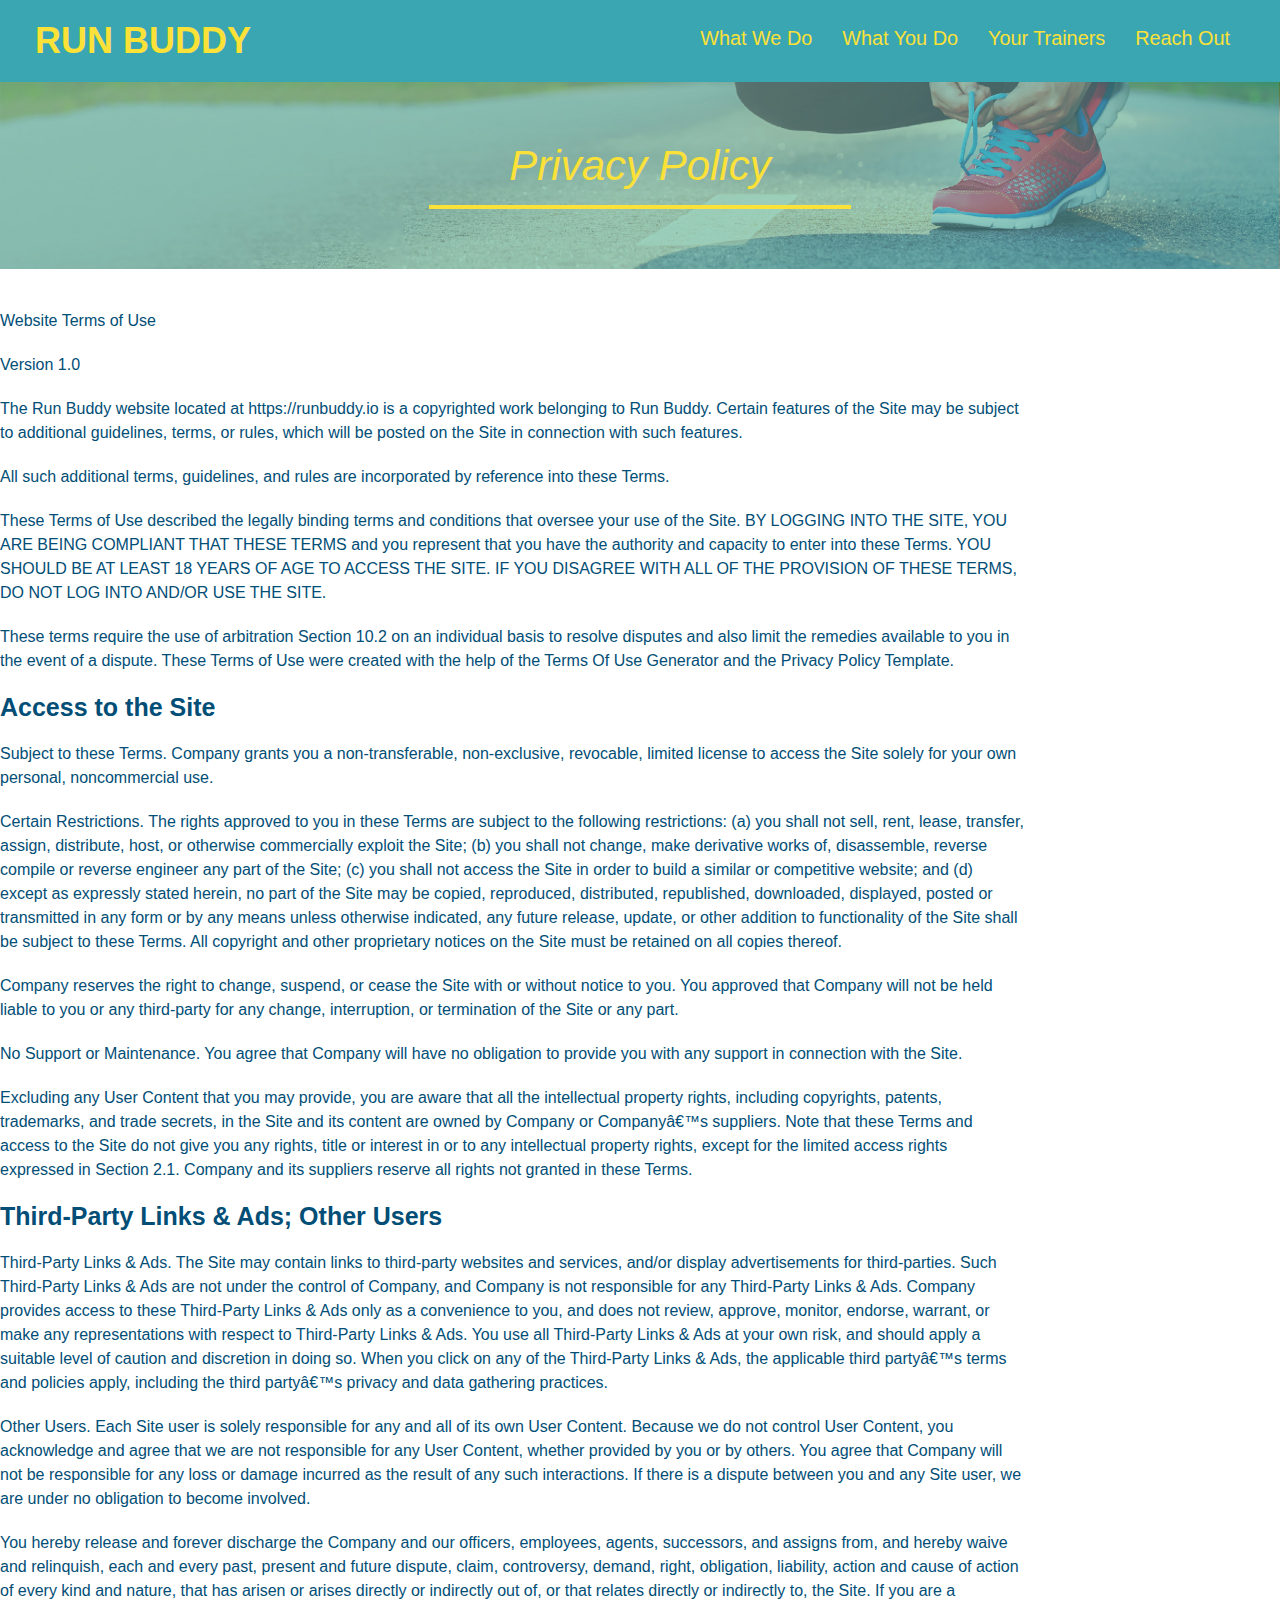
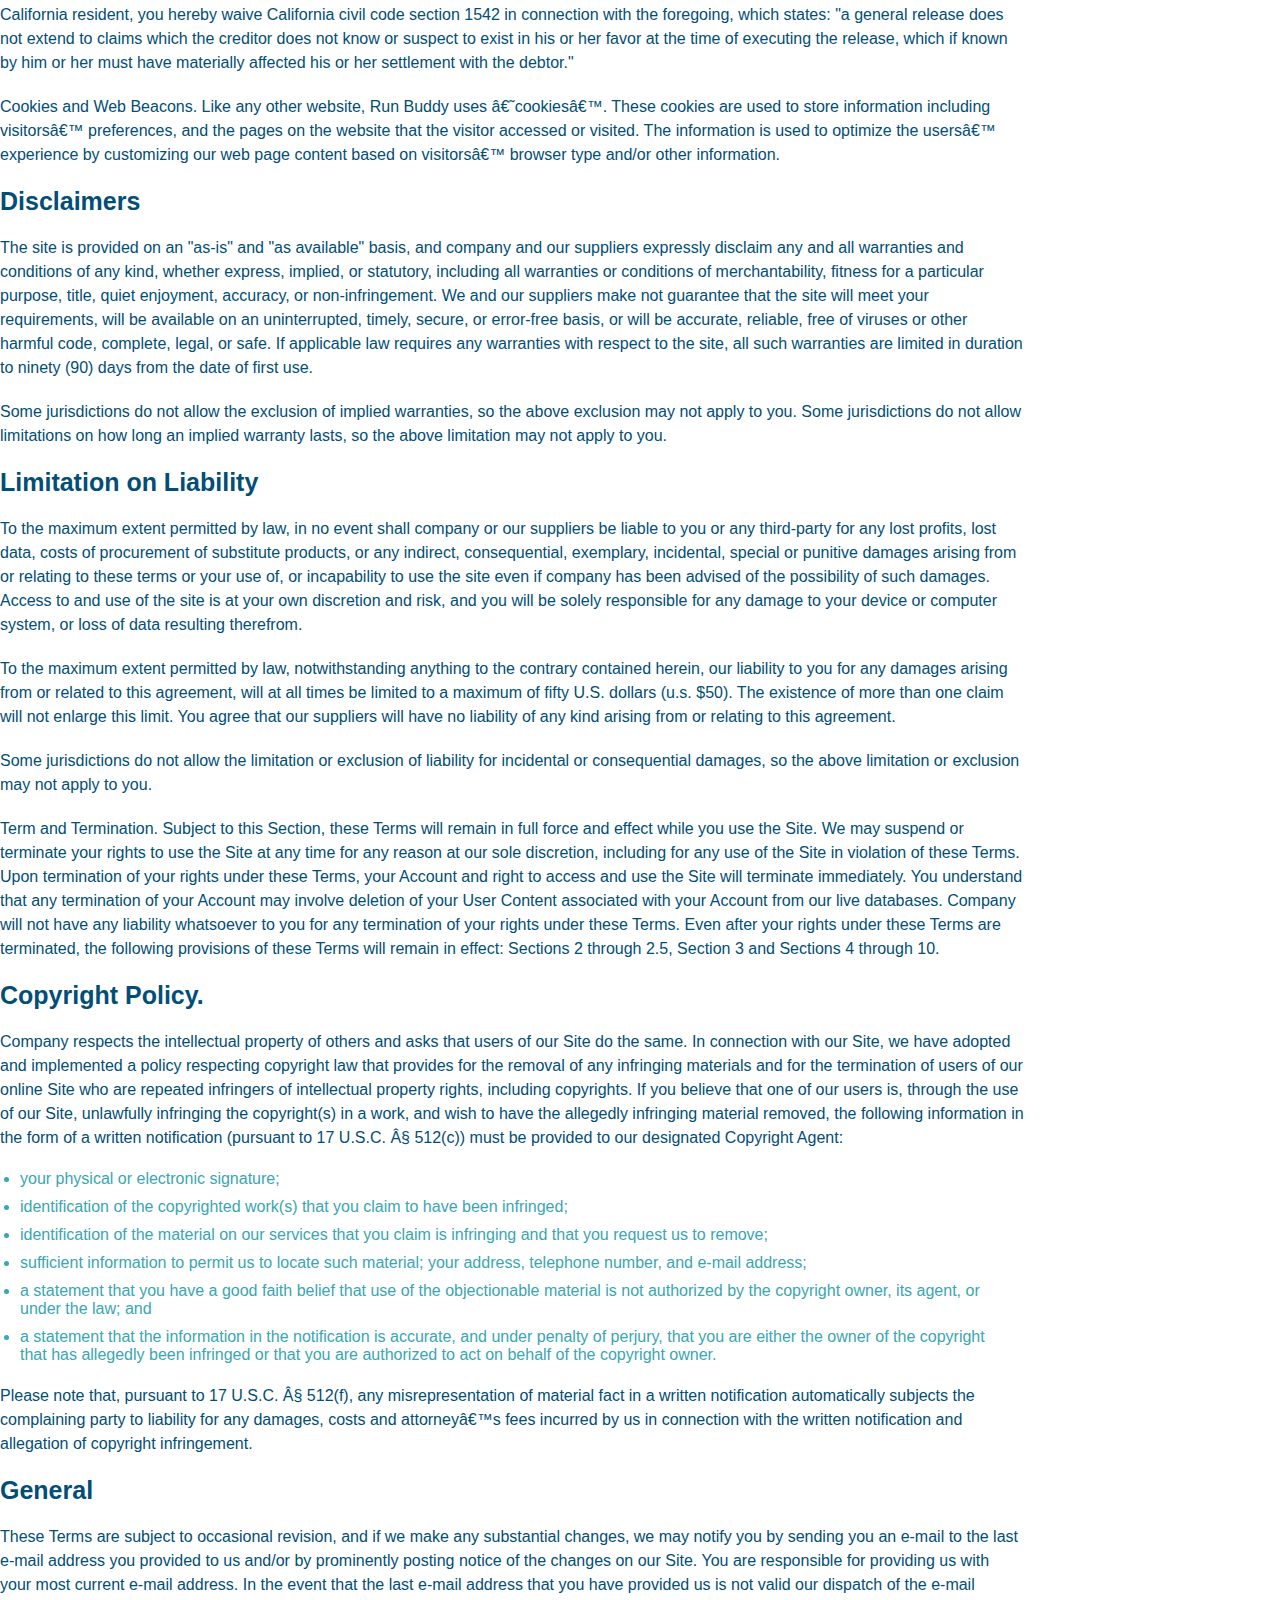
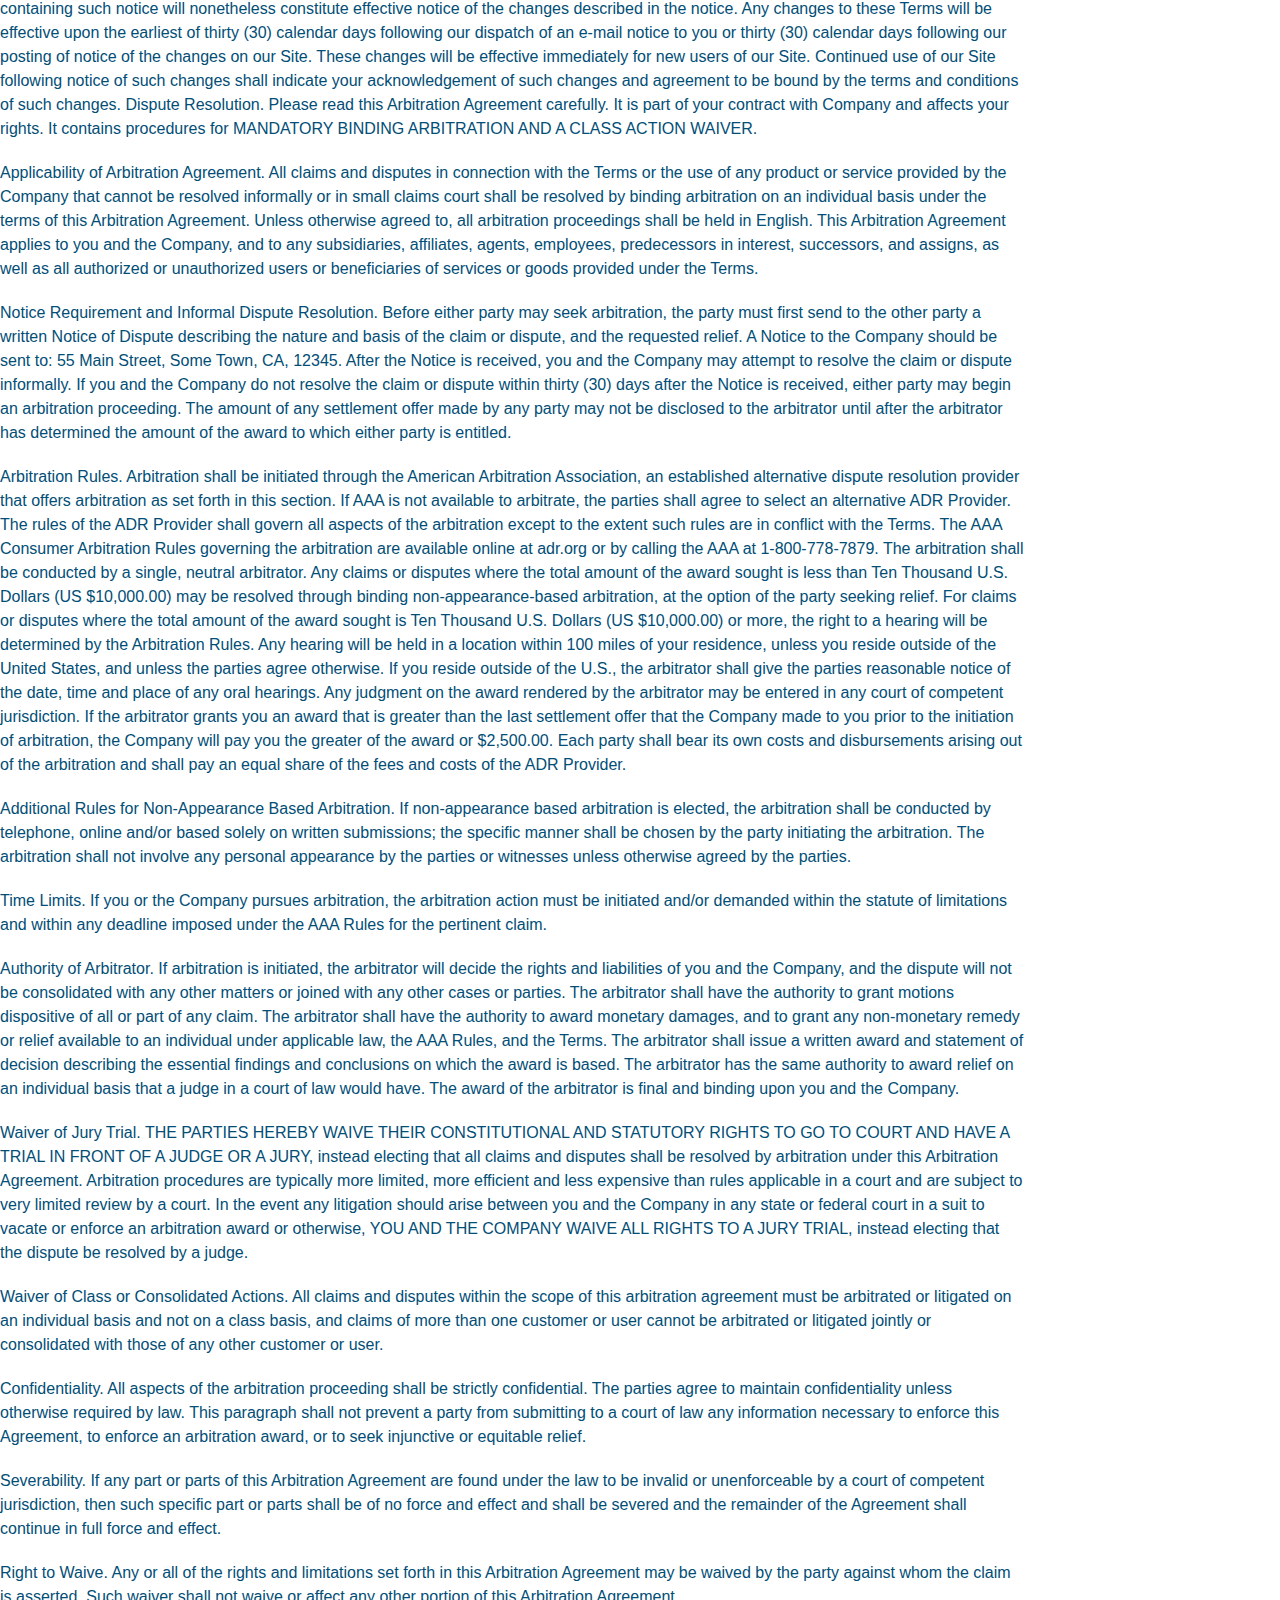
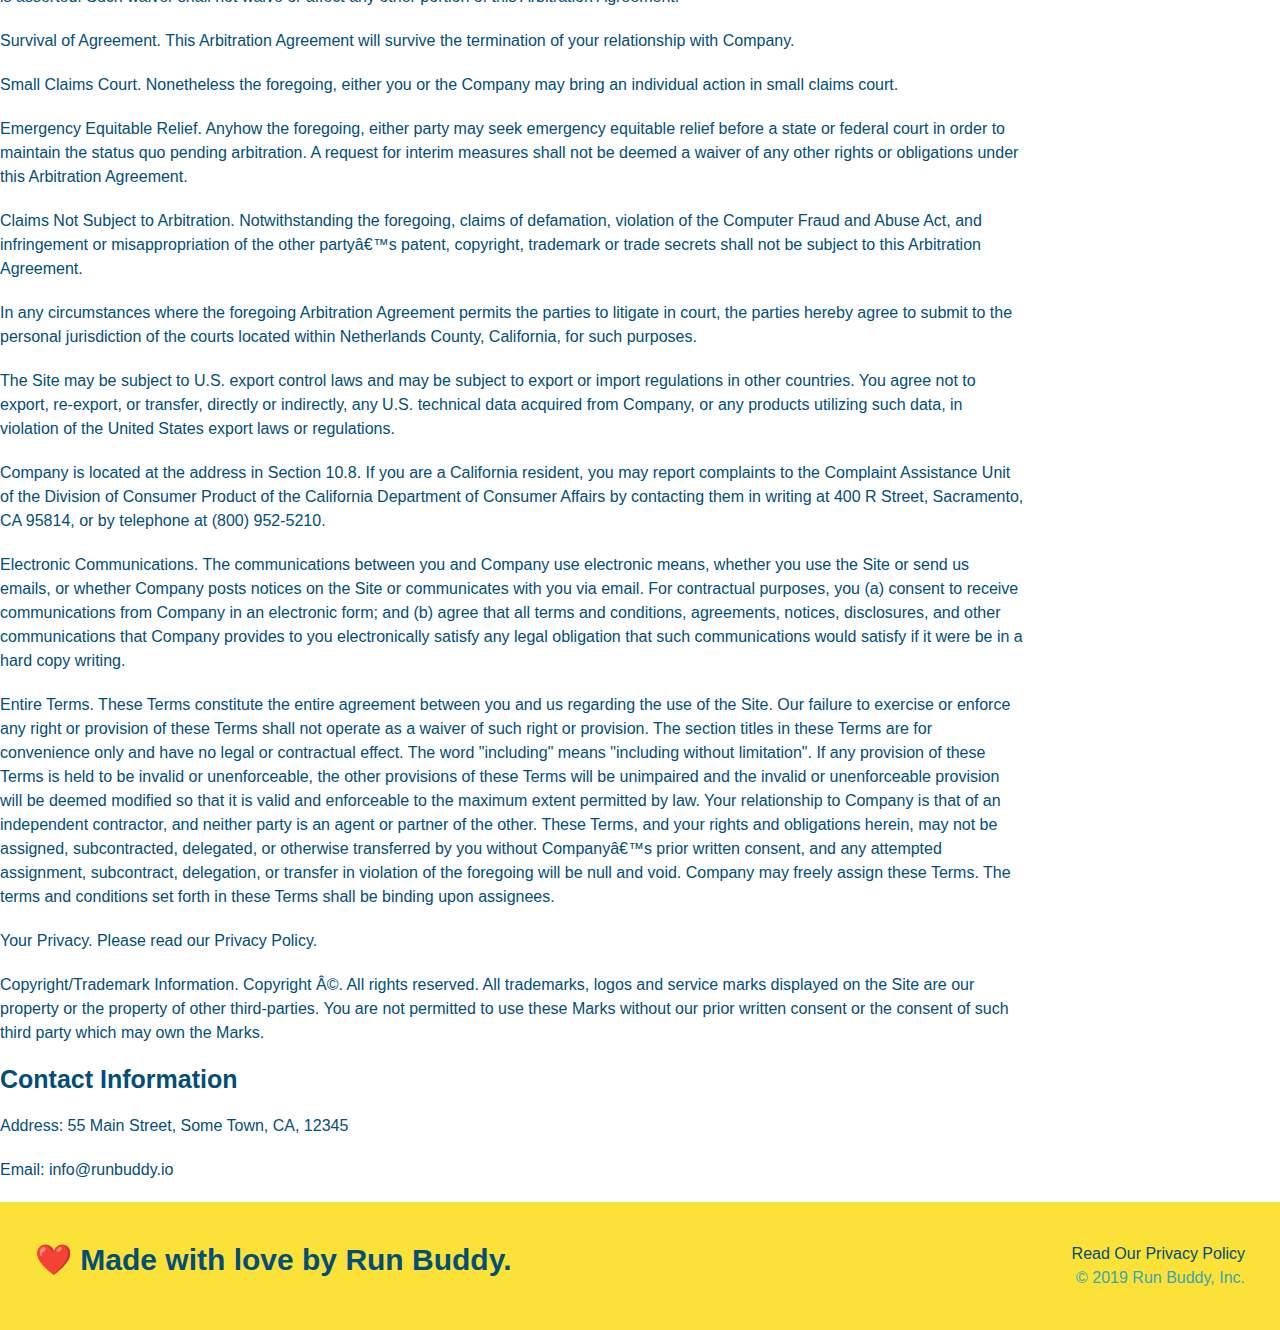
==== commit 4aa954c5: "added media query structure as placeholders" ====
--- a/privacy-policy.html
+++ b/privacy-policy.html
@@ -1,8 +1,8 @@
 <!DOCTYPE html>
 <html lang="en">
 <head>
-    <meta charset="UTF-8">
-    <meta name="viewport" content="width=device-width, initial-scale=1.0">
+    <meta charset="UTF-8"/>
+    <meta name="viewport" content="width=device-width, initial-scale=1.0"/>
     <title>Privacy Policy - Run Buddy</title>
     <link rel="stylesheet" href="./assets/css/style.css"/>
     <link rel="stylesheet" href="./assets/css/secondary-styles.css"/>
@@ -10,7 +10,7 @@
 <body>
     <header>
         <h1>
-            <a href="/">RUN BUDDY</a>
+            <a href="./index.html">RUN BUDDY</a>
         </h1>
        <!-- navigation -->
         <nav>
--- a/assets/css/style.css
+++ b/assets/css/style.css
@@ -14,6 +14,9 @@
 header {
     padding: 20px 35px;
     background-color: #39a6b2;
+    display: flex;
+    justify-content: space-between;
+    flex-wrap: wrap;
 }
 
 header h1 {
@@ -21,7 +24,6 @@
     font-size: 36px;
     color: #fce138;
     margin: 0;
-    display: inline;
 }
 
 header a {
@@ -30,65 +32,60 @@
 }
 
 header nav {
-    float: right;
     margin: 7px 0;
 }
 
-header nav ul li {
-    display: inline;
+header nav ul {
+    display: flex;
+    flex-wrap: wrap;
+    justify-content: space-between;
+    align-items: center;
+    list-style: none;
 }
 
 header nav ul li a {
-    margin: 0 30px;
+    padding: 10px 15px;
     font-weight: lighter;
-    font-size: 22px;
-}
-
-footer { 
-    background: #fce138;
-    width: 100%;
-    padding: 40px 35px;
-}
-
-footer h2 {
-    display: inline;
-    color: #024e76;
-    font-size: 30px;
-    margin: 0;
-}
-
-footer div {
-    float: right;
-    line-height: 1.5;
-    text-align: right;
-}
-
-footer a {
-    color: #024e76;
+    font-size: 1.55vw;
 }
 
 section {
     padding: 60px;
 }
 
-/* Hero Style Start */
+/* Hero Style Begin */
 .hero {
     background-image: url("../images/hero-bg.jpg");
-    height: 600px;
     background-size: cover;
     background-position: center;
-    position: relative;
+    display: flex;
+    justify-content: center;
+    flex-wrap: wrap;
+    align-items: flex-start;
+}
+
+.hero-cta {
+    width: 35%;
+    text-align: right;
+    margin: 3.5%;
+    color: #fff;
+    font-size: 18px;
+    line-height: 1.2;
+}
+
+.hero-cta h2 {
+    color: #fce138;
+    font-style: italic;
+    font-size: 55px;
 }
 
 .hero-form {
     background-color: #fce138;
     padding: 20px;
-    width: 500px;
     color: #024e76;
     border: solid 3px #024e76;
-    position: absolute;
-    bottom: 120px;
-    right: 140px;
+    width: 40%;
+    margin: 3.5%;
 }
 
 .hero-form h3 {
@@ -123,10 +120,6 @@
     color: #fce138;
 }
 /* Hero Style End */
-
-.intro {
-    text-align: center;
-}
 
 .intro p {
     line-height: 1.7;
@@ -134,108 +127,137 @@
     width: 80%;
     font-size: 20px;
     display: inline-block;
-}
-
-/* What We Do Style */
+    text-align: center;
+}
+
+/* What We Do Style Begin */
+.step {
+    margin: 50px auto;
+    padding-bottom: 50px;
+    width: 80%;
+    border-bottom: 1px solid #39a6b2;
+    display: flex;
+    flex-wrap: wrap;
+    align-items: center;
+    justify-content: space-between;
+}
+
+.step h3 {
+    color: #024e76;
+    font-size: 46px;
+    flex: 1 30%;
+}
+
+.step-info {
+    flex: 2 70%;
+    display: flex;
+    flex-wrap: wrap;
+    align-items: center;
+}
+
+.step-img {
+    flex: 1 12%;
+    margin-right: 20px;
+}
+
+.step-img img {
+    max-width: 100%;
+}
+
+.step-text {
+    flex: 12;
+}
+
+.step-text h4 {
+    font-size: 26px;
+    line-height: 1.5;
+    color: #024e76;
+}
+
+.step-text p {
+    color: #39a6b2;
+    font-size: 18px;
+}
+
 .steps {
+    background: #fce138;
+} 
+
+/* What We Do Style End */
+
+.section-title {
+    font-size: 48px;
+    color: #024e76; 
+    border-bottom: 3px solid;
+    padding-bottom: 20px;
     text-align: center;
-    background: #fce138;
-}
-
-.steps div {
-    margin-bottom: 80px;
-}
-
-.steps img {
-    width: 15%;
-    margin: 10px 0;
-}
-
-.steps h3 {
-    color: #024e76;
-    font-size: 46px;
-    margin-top: 10px;
-}
-
-.steps p {
-    color: #39a6b2;
-    font-size: 23px;
-}
-
-.steps span {
-    font-size: 38px;
-}
-
-/* What We Do Style End */
-.section-title {
-    font-size: 55px;
-    color: #024e76; 
-    margin-bottom: 35px;
-    padding: 0 100px 20px 100px;
-    display: inline-block;
-    border-bottom: 3px solid;
+    margin: 0 auto 35px auto;
+    width: 50%;
+}
+
+.trainers {
+    width:100%;
+    margin: 0 auto;
+    display: flex;
+    flex-wrap: wrap;
+    justify-content: space-around;
 }
 
 .trainer {
-    width: 900px;
-    margin: 0 auto 30px auto;
+    margin: 20px;
     background: #024e76;
     color: #fce138;
-    overflow: auto;
+    flex: 1;
 }
 
 .trainer img {
-    width: 35%;
-    float: left;
+    width: 100%;
 }
 
 .trainer-bio {
-    padding: 35px;
-    float: left;
-    width: 65%;
+    padding: 25px;
+    line-height: 1.3;
 }
 
 .trainer-bio h3 {
-    font-size: 32px;
-    margin-bottom: 8px;
+    font-size: 28px;
 }
 
 .trainer-bio h4 {
     font-weight: lighter;
-    font-size: 26px;
-    margin-bottom: 25px;
+    font-size: 22px;
+    margin-bottom: 15px;
 }
 
 .trainer-bio p {
     font-size: 17px;
-    line-height: 1.3;
-}
-
-.trainers {
-    text-align: center;
-}
-
-/* Reach Out Style */
+}
+
+/* Reach Out Style Begin */
 .contact {
     background-color: #024e76;
-    text-align: center;
 }
 
 .contact h2 {
     color: #fce138;
 }
 
+.contact-info {
+    display: flex;
+    justify-content: space-between;
+    flex-wrap: wrap;
+}
+
+.contact-info > * {
+    flex: 1;
+    margin: 15px;
+}
+
 .contact-info iframe {
-    width: 400px;
     height: 400px;
 }
 
 .contact-info div {
-    width: 410px;
-    display: inline-block;
-    vertical-align: top;
-    text-align: left;
-    margin: 30px 0 0 60px;
     color: white;
 }
 
@@ -247,7 +269,7 @@
 .contact-info p, .contact-info address {
     margin: 20px 0;
     line-height: 1.5;
-    font-size: 20px;
+    font-size: 16px;
     font-style: normal;
 }
 
@@ -255,8 +277,57 @@
     color: #fce138;
 }
 
+.contact-form input, .contact-form textarea {
+    border: 1px solid #024e76;
+    display: block;
+    padding: 7px 15px;
+    font-size: 16px;
+    color: #024e76;
+    width: 100%;
+    margin-bottom: 15px;
+    margin-top: 5px;
+}
+
+.contact-form button {
+    width: 100%;
+    border: none;
+    background: #fce138;
+    color: #024e76;
+    text-align: center;
+    padding: 15px 0;
+    font-size: 16px;
+}
+
 /* Reach Out Style End */
 
+/* Footer Section Begin */
+
+footer { 
+    display: flex;
+    justify-content: space-between;
+    flex-wrap: wrap;
+    background: #fce138;
+    width: 100%;
+    padding: 40px 35px;
+}
+
+footer h2 {
+    color: #024e76;
+    font-size: 30px;
+    margin: 0;
+}
+
+footer div {
+    line-height: 1.5;
+    text-align: right;
+}
+
+footer a {
+    color: #024e76;
+}
+/* Footer Section End */
+
+/* Utility Class Section Begin */
 .primary-border {
     border-color: #fce138;
 }
@@ -271,4 +342,26 @@
 
 .text-right {
     text-align: right;
+}
+
+.flex-row {
+    display: flex;
+}
+/* Utility Class Section End */
+
+/* Media Queries Section Begin */
+
+/* Media Query for smaller desktop screens and smaller */
+@media screen and (max-width: 980px) {
+    
+}
+
+/* Media Query for Tablets and Smaller */
+@media screen and (max-width: 768px) {
+    
+}
+
+/* Media Query for Mobile Phones and Smaller */
+@media screen and (max-width: 575px) {
+    
 }